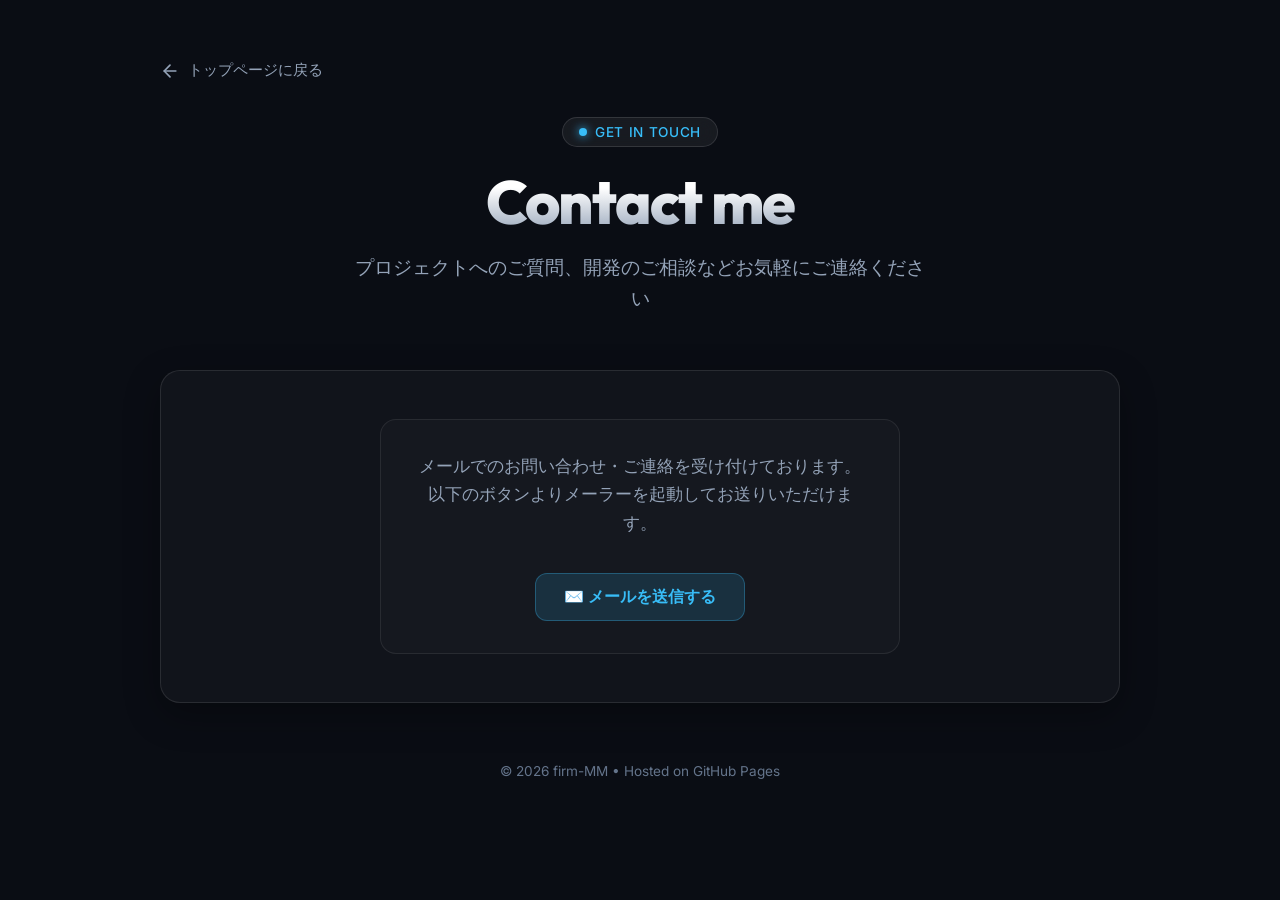
==== contact/index.html @ bca2866c "第二版初版" ====
<!DOCTYPE html>
<html lang="ja">

<head>
  <meta charset="UTF-8">
  <meta name="viewport" content="width=device-width, initial-scale=1.0">
  <title>Contact me | firm-MM Projects</title>
  <meta name="description" content="Contact me: お問い合わせやメッセージはこちらから。">

  <!-- Google Fonts: Outfit & Inter -->
  <link rel="preconnect" href="https://fonts.googleapis.com">
  <link rel="preconnect" href="https://fonts.gstatic.com" crossorigin>
  <link
    href="https://fonts.googleapis.com/css2?family=Inter:wght@300;400;500;600&family=Outfit:wght@400;600;700;800&display=swap"
    rel="stylesheet">

  <!-- Stylesheet -->
  <link rel="stylesheet" href="../style.css">
</head>

<body>
  <div class="container">
    <nav class="back-nav">
      <a href="../" class="back-link">
        <svg width="20" height="20" viewBox="0 0 24 24" fill="none" stroke="currentColor" stroke-width="2" stroke-linecap="round" stroke-linejoin="round">
          <line x1="19" y1="12" x2="5" y2="12"></line>
          <polyline points="12 19 5 12 12 5"></polyline>
        </svg>
        トップページに戻る
      </a>
    </nav>

    <header>
      <div class="badge">
        <span class="badge-dot"></span>
        <span>Get in touch</span>
      </div>
      <h1>Contact me</h1>
      <p class="subtitle">プロジェクトへのご質問、開発のご相談などお気軽にご連絡ください</p>
    </header>

    <main class="subpage-card">
      <div class="contact-box">
        <p class="subpage-description" style="margin-bottom: 20px;">
          メールでのお問い合わせ・ご連絡を受け付けております。<br>以下のボタンよりメーラーを起動してお送りいただけます。
        </p>
        <a href="mailto:firm.masuda@gmail.com" class="contact-email-btn">
          ✉️ メールを送信する
        </a>
      </div>
    </main>

    <footer>
      <p>© 2026 firm-MM • Hosted on GitHub Pages</p>
    </footer>
  </div>
</body>

</html>
---- style.css ----
:root {
  --bg-dark: #0a0d14;
  --text-main: #f8fafc;
  --text-muted: #94a3b8;
  --accent-cyan: #38bdf8;
}

* {
  box-sizing: border-box;
  margin: 0;
  padding: 0;
}

body {
  font-family: 'Inter', -apple-system, BlinkMacSystemFont, sans-serif;
  background-color: var(--bg-dark);
  color: var(--text-main);
  min-height: 100vh;
  overflow-x: hidden;
  position: relative;
  display: flex;
  flex-direction: column;
  align-items: center;
  padding: 60px 24px 80px;
}

/* メインコンテナ */
.container {
  position: relative;
  z-index: 1;
  max-width: 960px;
  width: 100%;
}

/* ヘッダー */
header {
  text-align: center;
  margin-bottom: 56px;
}

.badge {
  display: inline-flex;
  align-items: center;
  gap: 8px;
  padding: 6px 16px;
  border-radius: 9999px;
  background: rgba(255, 255, 255, 0.06);
  border: 1px solid rgba(255, 255, 255, 0.12);
  font-size: 0.85rem;
  font-weight: 500;
  color: var(--accent-cyan);
  letter-spacing: 0.05em;
  text-transform: uppercase;
  margin-bottom: 20px;
  backdrop-filter: blur(10px);
}

.badge-dot {
  width: 8px;
  height: 8px;
  border-radius: 50%;
  background: var(--accent-cyan);
  box-shadow: 0 0 10px var(--accent-cyan);
  animation: pulse 2s infinite;
}

@keyframes pulse {
  0%,
  100% {
    opacity: 1;
    transform: scale(1);
  }

  50% {
    opacity: 0.5;
    transform: scale(0.85);
  }
}

h1 {
  font-family: 'Outfit', sans-serif;
  font-size: clamp(2.4rem, 5vw, 3.8rem);
  font-weight: 800;
  letter-spacing: -0.03em;
  line-height: 1.15;
  margin-bottom: 16px;
  background: linear-gradient(180deg, #ffffff 30%, #94a3b8 100%);
  -webkit-background-clip: text;
  background-clip: text;
  -webkit-text-fill-color: transparent;
}

.subtitle {
  font-size: clamp(1rem, 2vw, 1.2rem);
  color: var(--text-muted);
  max-width: 580px;
  margin: 0 auto;
  line-height: 1.6;
}

/* ショーケースセクション */
.showcase-section {
  width: 100%;
  margin: 40px 0 20px;
}

.showcase-divider {
  border: none;
  border-top: 1px dotted rgba(255, 255, 255, 0.25);
  margin: 0;
  width: 100%;
}

.showcase-row {
  display: grid;
  grid-template-columns: repeat(2, 1fr);
  gap: 36px 48px;
  padding: 36px 0;
}

.showcase-item {
  display: flex;
  align-items: flex-start;
  gap: 20px;
}

.showcase-img-link {
  display: block;
  flex-shrink: 0;
  width: 170px;
  height: 170px;
  border-radius: 12px;
  overflow: hidden;
  border: 1px solid rgba(255, 255, 255, 0.12);
  box-shadow: 0 8px 24px rgba(0, 0, 0, 0.4);
  transition: transform 0.25s ease, box-shadow 0.25s ease, border-color 0.25s ease;
}

.showcase-img-link:hover {
  transform: translateY(-4px);
  box-shadow: 0 14px 28px rgba(0, 0, 0, 0.5), 0 0 20px rgba(56, 189, 248, 0.2);
  border-color: rgba(56, 189, 248, 0.4);
}

.showcase-img {
  width: 100%;
  height: 100%;
  object-fit: cover;
  display: block;
}

.showcase-info {
  flex: 1;
  padding-top: 4px;
}

.showcase-title {
  font-size: 1.15rem;
  font-weight: 700;
  line-height: 1.4;
  color: #f1f5f9;
  text-decoration: none;
  display: inline-block;
  transition: color 0.2s ease, opacity 0.2s ease;
}

.showcase-title:hover {
  opacity: 0.85;
  text-decoration: underline;
}

/* Contact me セクション */
.contact-container {
  text-align: center;
  padding: 36px 0 12px;
}

.contact-link {
  display: inline-block;
  font-size: 1.25rem;
  font-weight: 700;
  color: #f1f5f9;
  text-decoration: none;
  transition: color 0.2s ease, opacity 0.2s ease, transform 0.2s ease;
}

.contact-link:hover {
  color: #ffffff;
  opacity: 0.85;
  text-decoration: underline;
  transform: translateY(-2px);
}

/* レスポンシブ対応 (モバイル・タブレット) */
@media (max-width: 768px) {
  .showcase-row {
    grid-template-columns: 1fr;
    gap: 28px;
    padding: 24px 0;
  }

  .showcase-img-link {
    width: 130px;
    height: 130px;
  }

  .showcase-title {
    font-size: 1.05rem;
  }
}

@media (max-width: 480px) {
  .showcase-item {
    flex-direction: column;
    align-items: center;
    text-align: center;
  }

  .showcase-img-link {
    width: 180px;
    height: 180px;
  }
}

/* フッター */
footer {
  margin-top: 60px;
  text-align: center;
  font-size: 0.85rem;
  color: #64748b;
}

/* サブページ共通スタイル */
.back-nav {
  margin-bottom: 32px;
}

.back-link {
  display: inline-flex;
  align-items: center;
  gap: 8px;
  color: var(--text-muted);
  text-decoration: none;
  font-size: 0.95rem;
  font-weight: 500;
  transition: color 0.2s ease, transform 0.2s ease;
}

.back-link:hover {
  color: var(--text-main);
  transform: translateX(-3px);
}

.subpage-card {
  background: rgba(255, 255, 255, 0.03);
  border: 1px solid rgba(255, 255, 255, 0.1);
  border-radius: 20px;
  padding: 48px 32px;
  display: flex;
  flex-direction: column;
  align-items: center;
  text-align: center;
  margin: 32px 0;
  box-shadow: 0 12px 36px rgba(0, 0, 0, 0.3);
}

.subpage-hero-img {
  width: 200px;
  height: 200px;
  border-radius: 16px;
  object-fit: cover;
  border: 1px solid rgba(255, 255, 255, 0.15);
  box-shadow: 0 12px 32px rgba(0, 0, 0, 0.5);
  margin-bottom: 24px;
}

.status-badge {
  display: inline-block;
  padding: 6px 16px;
  border-radius: 9999px;
  background: rgba(56, 189, 248, 0.12);
  border: 1px solid rgba(56, 189, 248, 0.3);
  color: var(--accent-cyan);
  font-size: 0.85rem;
  font-weight: 600;
  margin-bottom: 16px;
}

.subpage-description {
  max-width: 600px;
  color: var(--text-muted);
  line-height: 1.7;
  font-size: 1.05rem;
  margin-bottom: 24px;
}

.contact-box {
  background: rgba(255, 255, 255, 0.02);
  border: 1px solid rgba(255, 255, 255, 0.08);
  border-radius: 16px;
  padding: 32px;
  width: 100%;
  max-width: 520px;
  text-align: center;
}

.contact-email-btn {
  display: inline-block;
  padding: 12px 28px;
  background: rgba(56, 189, 248, 0.15);
  color: var(--accent-cyan);
  border: 1px solid rgba(56, 189, 248, 0.3);
  border-radius: 12px;
  font-size: 1rem;
  font-weight: 600;
  text-decoration: none;
  transition: all 0.25s ease;
  margin-top: 16px;
}

.contact-email-btn:hover {
  background: rgba(56, 189, 248, 0.25);
  border-color: var(--accent-cyan);
  transform: translateY(-2px);
  box-shadow: 0 8px 20px rgba(56, 189, 248, 0.2);
}
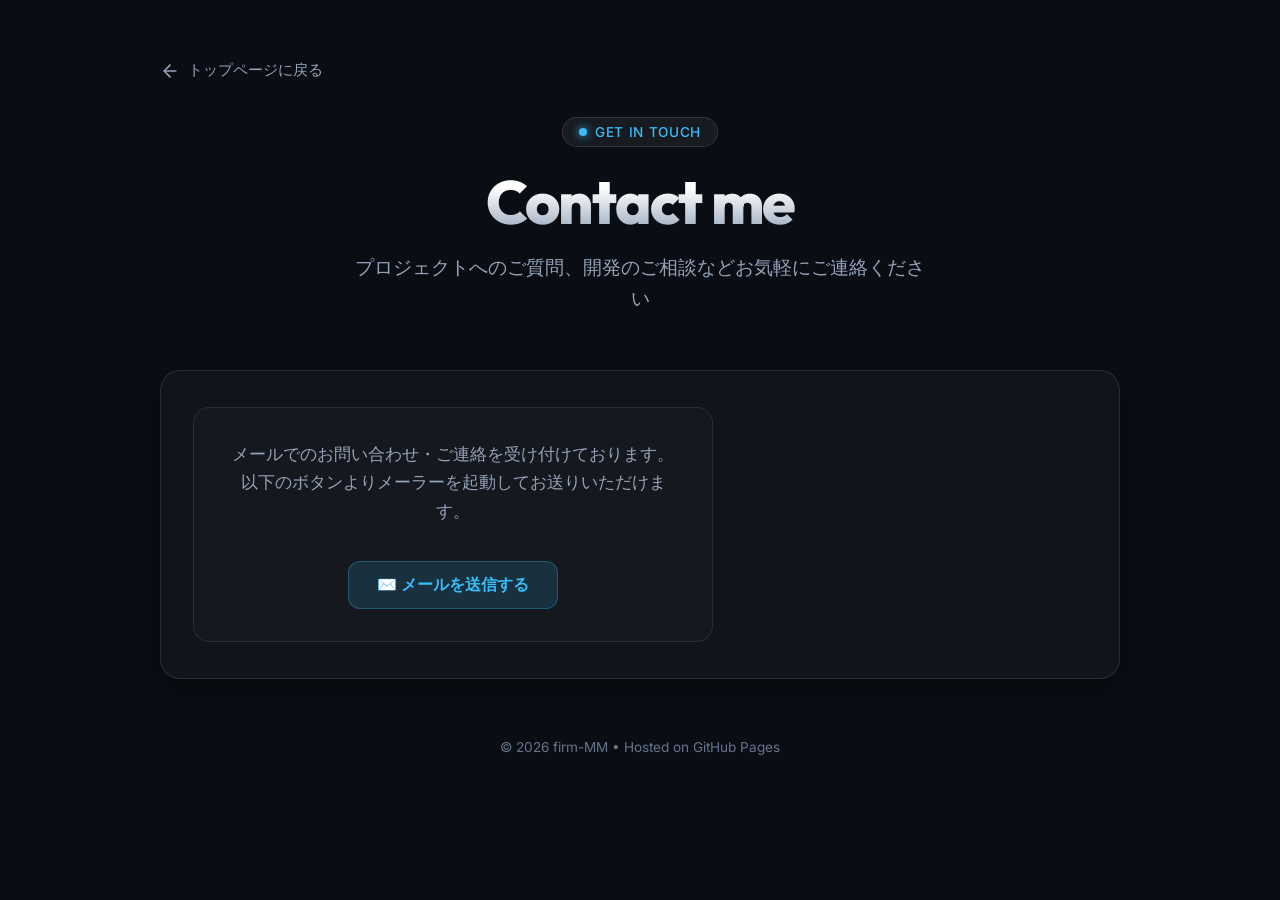
==== commit 2b2fdc60: "バグの修正" ====
--- a/contact/index.html
+++ b/contact/index.html
@@ -15,7 +15,7 @@
     rel="stylesheet">
 
   <!-- Stylesheet -->
-  <link rel="stylesheet" href="../style.css">
+  <link rel="stylesheet" href="../style.css?v=2">
 </head>
 
 <body>
--- a/style.css
+++ b/style.css
@@ -9,6 +9,11 @@
   box-sizing: border-box;
   margin: 0;
   padding: 0;
+}
+
+img {
+  max-width: 100%;
+  height: auto;
 }
 
 body {
@@ -251,27 +256,83 @@
   transform: translateX(-3px);
 }
 
+/* サブページ ヘッダー（バナー画像左上配置） */
+.subpage-header {
+  display: flex;
+  align-items: flex-start;
+  gap: 32px;
+  text-align: left;
+  margin-bottom: 36px;
+}
+
+.subpage-banner-img {
+  width: 150px;
+  height: 150px;
+  border-radius: 16px;
+  object-fit: cover;
+  flex-shrink: 0;
+  border: 1px solid rgba(255, 255, 255, 0.15);
+  box-shadow: 0 12px 30px rgba(0, 0, 0, 0.5);
+}
+
+.subpage-header-text {
+  flex: 1;
+}
+
+.subpage-header-text .badge {
+  margin-bottom: 12px;
+}
+
+.subpage-header-text h1 {
+  margin-bottom: 12px;
+  font-size: clamp(2rem, 4vw, 3rem);
+}
+
+.subpage-header-text .subtitle {
+  margin: 0;
+  max-width: none;
+}
+
 .subpage-card {
   background: rgba(255, 255, 255, 0.03);
   border: 1px solid rgba(255, 255, 255, 0.1);
   border-radius: 20px;
-  padding: 48px 32px;
+  padding: 36px 32px;
   display: flex;
   flex-direction: column;
+  align-items: flex-start;
+  text-align: left;
+  margin: 24px 0;
+  box-shadow: 0 12px 36px rgba(0, 0, 0, 0.3);
+}
+
+.subpage-card.center-content {
   align-items: center;
   text-align: center;
-  margin: 32px 0;
-  box-shadow: 0 12px 36px rgba(0, 0, 0, 0.3);
-}
-
-.subpage-hero-img {
-  width: 200px;
-  height: 200px;
-  border-radius: 16px;
-  object-fit: cover;
-  border: 1px solid rgba(255, 255, 255, 0.15);
-  box-shadow: 0 12px 32px rgba(0, 0, 0, 0.5);
-  margin-bottom: 24px;
+}
+
+@media (max-width: 640px) {
+  .subpage-header {
+    flex-direction: row;
+    align-items: flex-start;
+    text-align: left;
+    gap: 16px;
+  }
+
+  .subpage-banner-img {
+    width: 90px;
+    height: 90px;
+    border-radius: 12px;
+  }
+
+  .subpage-header-text h1 {
+    font-size: 1.6rem;
+  }
+
+  .subpage-header-text .subtitle {
+    margin: 0;
+    font-size: 0.95rem;
+  }
 }
 
 .status-badge {
